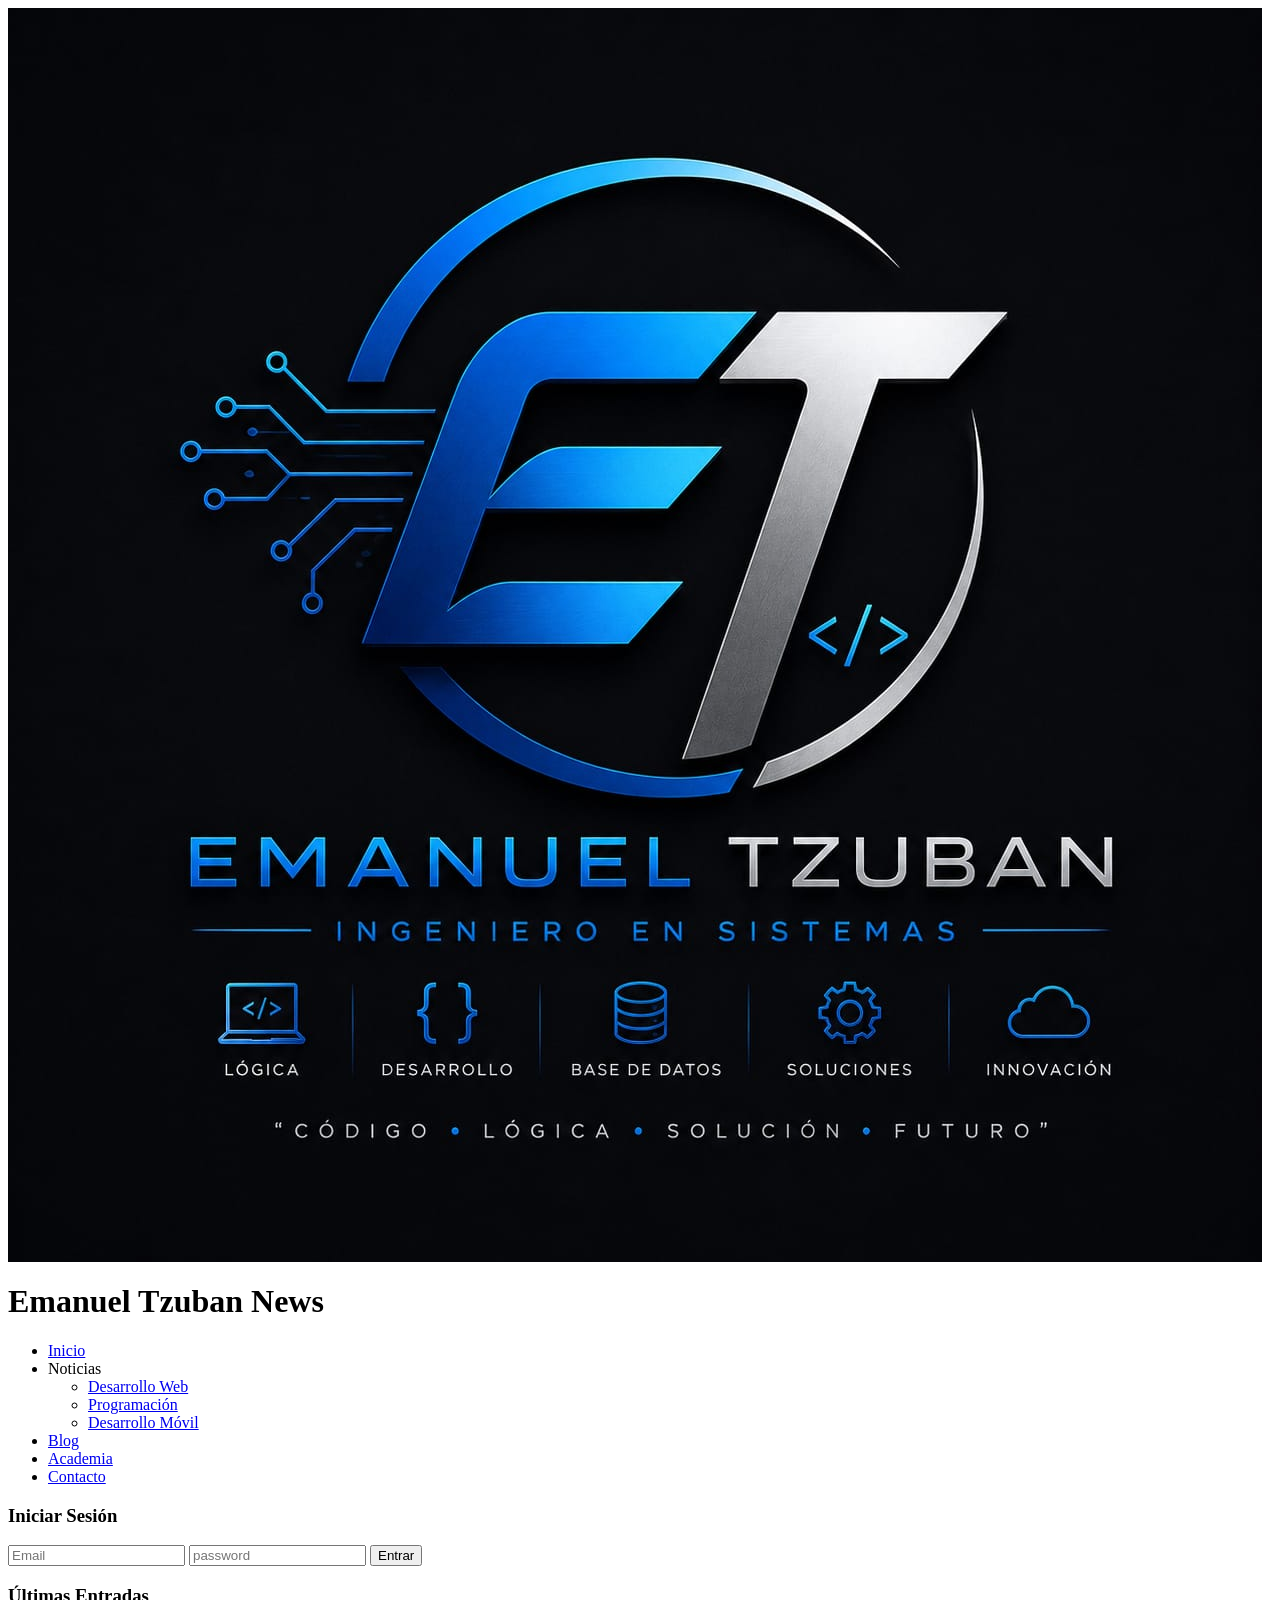
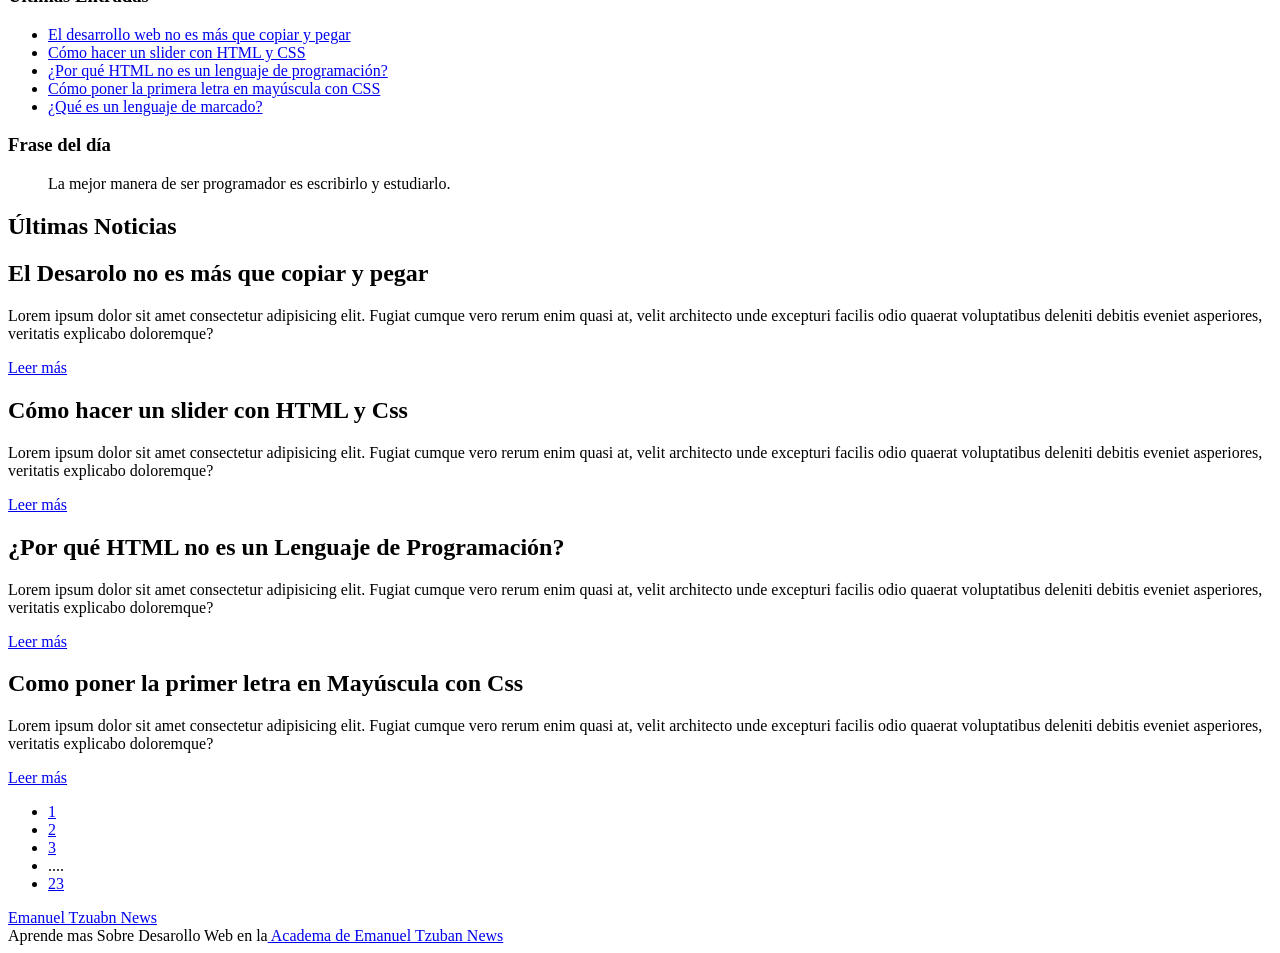
==== index.html @ 2ef4c01f "Proyectos Flotantes" ====
<head>
    <meta charset="UTF-8">
    <meta name="viewport" content="width=device-width, initial-scale=1.0">
    <title>Emanuel Tzuban News</title>
    <link rel="stylesheet" href="css/style.css">
</head>
<body>

    <div id="container">

        <div include-html="./partials/header.html"></div>
        <div include-html="./partials/main-menu.html"></div>
        <div include-html="./partials/aside.html"></div>
        <div include-html="./partials/contenido.html"></div>
        <div include-html="./partials/footer.html"></div>

    </div>
    <script src="js/include-html.js"></script>
</body>
</html>
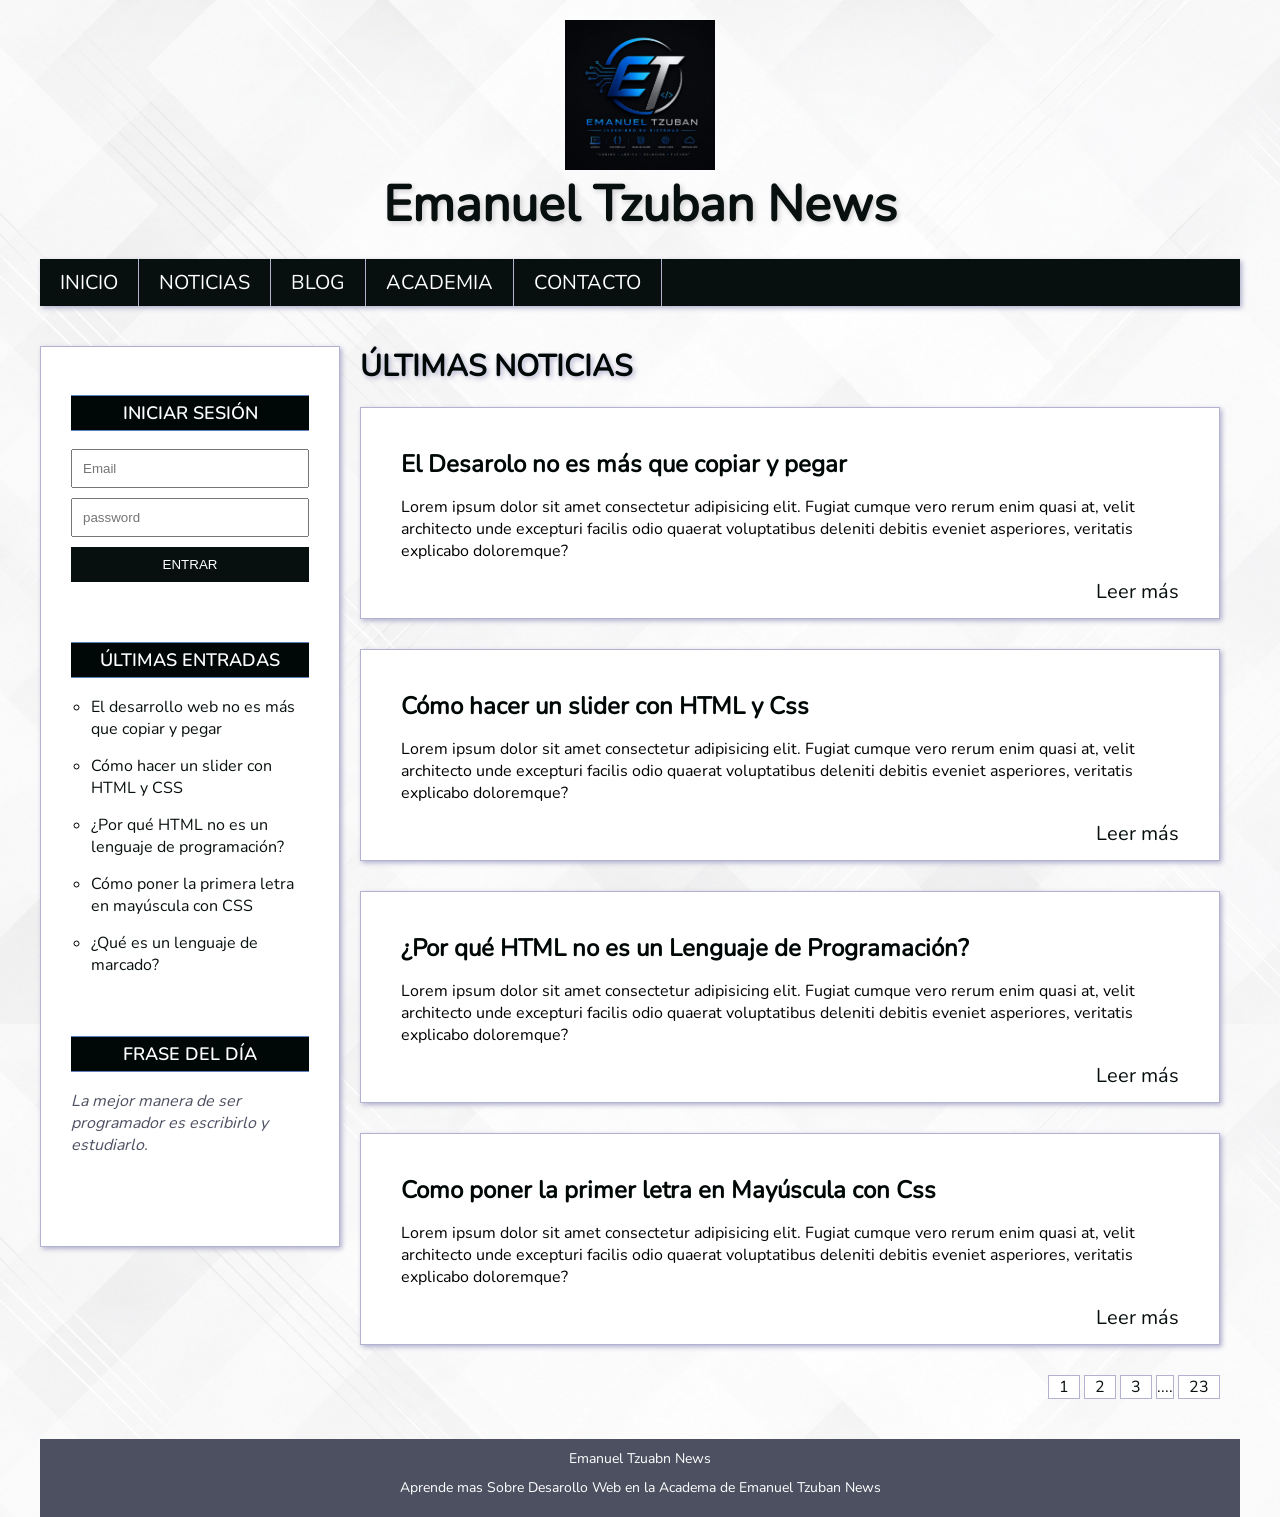
==== commit d25420c2: "Corregir ruta del archivo CSS" ====
--- a/index.html
+++ b/index.html
@@ -2,7 +2,7 @@
     <meta charset="UTF-8">
     <meta name="viewport" content="width=device-width, initial-scale=1.0">
     <title>Emanuel Tzuban News</title>
-    <link rel="stylesheet" href="css/style.css">
+    <link rel="stylesheet" href="Css/style.css">
 </head>
 <body>
 
--- a/Css/style.css
+++ b/Css/style.css
@@ -0,0 +1,9 @@
+
+@import "./fonts.css";
+@import "./color-theme-3.css";
+@import "./commons.css";
+@import "./header.css";
+@import "./main-menu.css";
+@import "./aside.css";
+@import "./contenido.css";
+@import "./footer.css";
